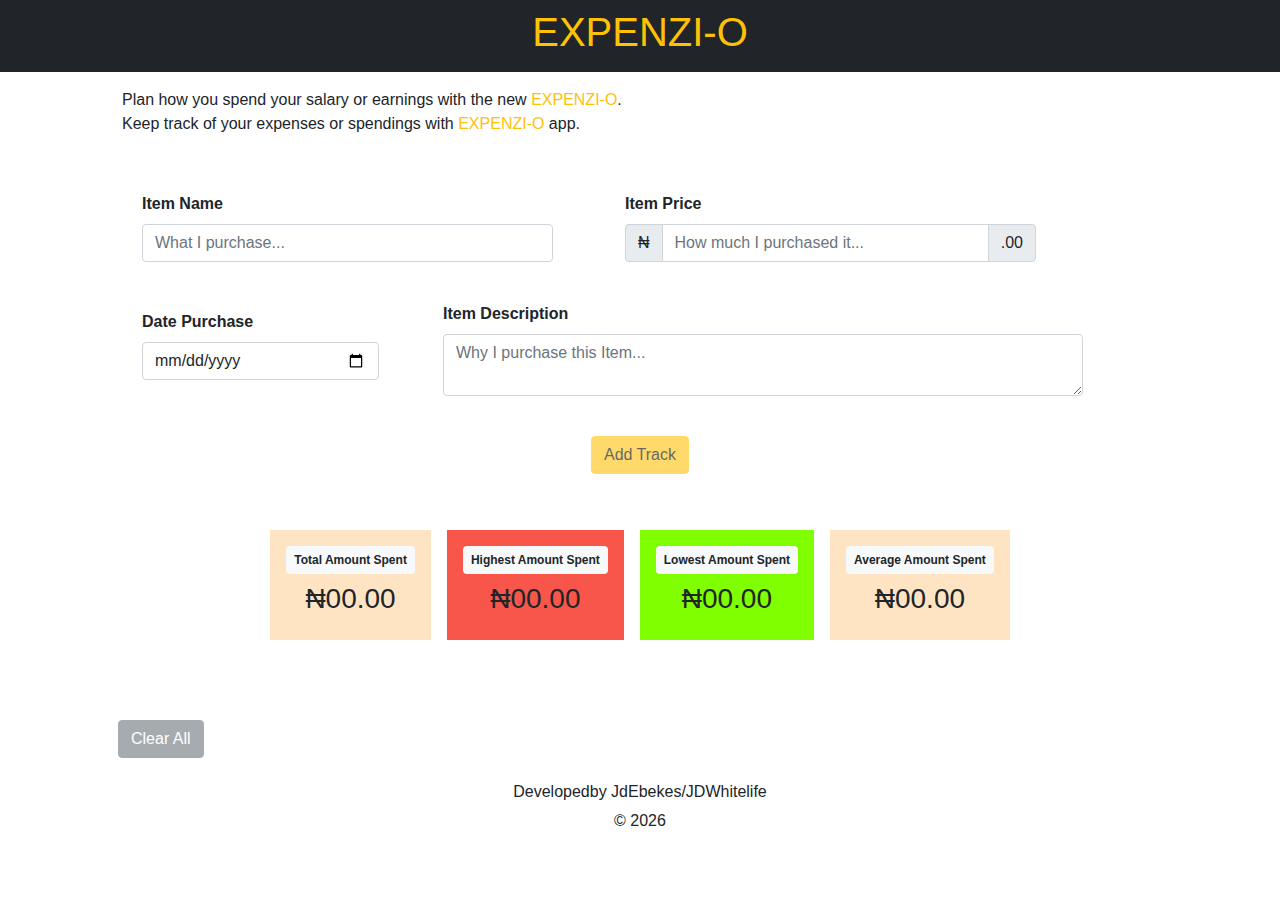
==== completedproject/expensetrackerapp/index.html @ 0bd3b7b0 "Fixes and Projects updates" ====
<html lang="en">

<head>
    <meta charset="UTF-8" />
    <meta http-equiv="X-UA-Compatible" content="IE=edge" />
    <meta name="viewport" content="width=device-width, initial-scale=1.0" />
    <title>Expense Tracker App</title>
    <link rel="stylesheet" href="style.css" />
    <link rel="stylesheet" href="./css/bootstrap.min.css" />
    <link rel="stylesheet" href="./css/fontawesome-all.min.css" />
    <script src="./js/bootstrap.min.js"></script>
    <script src="./js/jquery-1.11.3.min.js"></script>
    <script src="./index.js" defer></script>
</head>

<body>
    <div class="col-12 text-center bg-dark py-2">
        <h1 class="text-warning">EXPENZI-O</h1>
    </div>
    <div class="container px-5">
        <div class="row">
            <div class="col-md-12 p-3 text-start">
                <p>
                    Plan how you spend your salary or earnings with the new
                    <span><a href="index.html" class="text-warning text-decoration-none"
                >EXPENZI-O</a
              ></span
            >.
            <br />

            Keep track of your expenses or spendings with
            <span class="text-warning text-decoration-none">EXPENZI-O</span> app.
                </p>
            </div>
        </div>
        <form id="addTrack">
            <div class="row mb-4">
                <div class="row d-flex">
                    <div class="col-md-5 m-4">
                        <label for="itemName" class="form-label fw-bold">Item Name</label>
                        <input type="text" class="form-control" id="itemName" placeholder="What I purchase..." />
                    </div>
                    <div class="col-md-5 m-4">
                        <label for="itemItem" class="form-label fw-bold">Item Price</label
              >
              <div class="input-group">
                <span class="input-group-text">&#8358;</span>
                <input
                  type="number"
                  class="form-control"
                  id="itemPrice"
                  placeholder="How much I purchased it..."
                  aria-label="Amount (to the nearest naira)"
                />
                <span class="input-group-text">.00</span>
              </div>
            </div>
            <div class="col-md-3 m-4">
              <label for="dateAdded" class="form-label fw-bold"
                >Date Purchase</label
              >

              <input type="date" class="form-control" id="dateAdded" />
            </div>
            <div class="col-md-8">
              <div class="m-3">
                <label for="itemDescription" class="form-label fw-bold"
                  >Item Description</label
                >
                <textarea
                  class="form-control"
                  name="description"
                  id="itemDescription"
                  placeholder="Why I purchase this Item..."
                  rows="2"
                ></textarea>
              </div>
            </div>
          </div>
        </div>
        <div class="col-md-12 text-center d-flex justify-content-center">
          <button type="submit" class="btn btn-warning mx-2" id="submit">
            Add Track
          </button>
          <button type="button" class="btn btn-success mx-2" id="submitEdit">
            Done Edit
          </button>
        </div>
      </form>
      <div class="row my-5 d-flex justify-content-center text-center">
        <div class="col-lg-2 p-3 m-2 totalSpent">
          <div class="badge bg-light text-dark p-2 mb-2">
            Total Amount Spent
          </div>
          <h3></h3>
        </div>

        <div class="col-lg-2 p-3 m-2 highestSpent">
          <div class="badge bg-light text-dark p-2 mb-2">
            Highest Amount Spent
          </div>
          <h3></h3>
        </div>
        <div class="col-lg-2 p-3 m-2 lowestSpent">
          <div class="badge bg-light text-dark p-2 mb-2">
            Lowest Amount Spent
          </div>
          <h3></h3>
        </div>
        <div class="col-lg-2 p-3 m-2 averageTotal">
          <div class="badge bg-light text-dark p-2 mb-2">
            Average Amount Spent
          </div>
          <h3></h3>
        </div>
      </div>
      <div class="row displaycont"></div>
      <div class="col-md-12 text-start mt-4">
        <button
          type="button"
          class="btn btn-secondary text-center"
          id="clearAll"
        >
          Clear All
        </button>
      </div>
    </div>

    <footer class="text-center m-4">
      <h6>Developedby JdEbekes/JDWhitelife</h6>
      <p>&copy; <span id="setDate">2025</span></p>
    </footer>
  </body>
</html>
---- completedproject/expensetrackerapp/style.css ----
* {
    margin: 0;
    padding: 0;
    box-sizing: border-box;
    font-family: "poppins", sans-serif;
}

.form-control:focus {
    box-shadow: none !important;
}

.totalSpent,
.averageTotal {
    background-color: bisque;
    text-align: center;
}

.highestSpent {
    background-color: rgb(248, 86, 74);
}

.lowestSpent {
    background-color: chartreuse;
}

.bg-gray {
    background-color: rgb(241, 243, 245);
}

#submitEdit {
    display: none;
}

.inactive {
    pointer-events: none;
    opacity: 0.6;
}

.active {
    pointer-events: auto;
    opacity: 1;
}

@media (min-width: 989px) {
    .totalSpent,
    .averageTotal,
    .highestSpent,
    .lowestSpent {
        width: fit-content !important;
    }
}
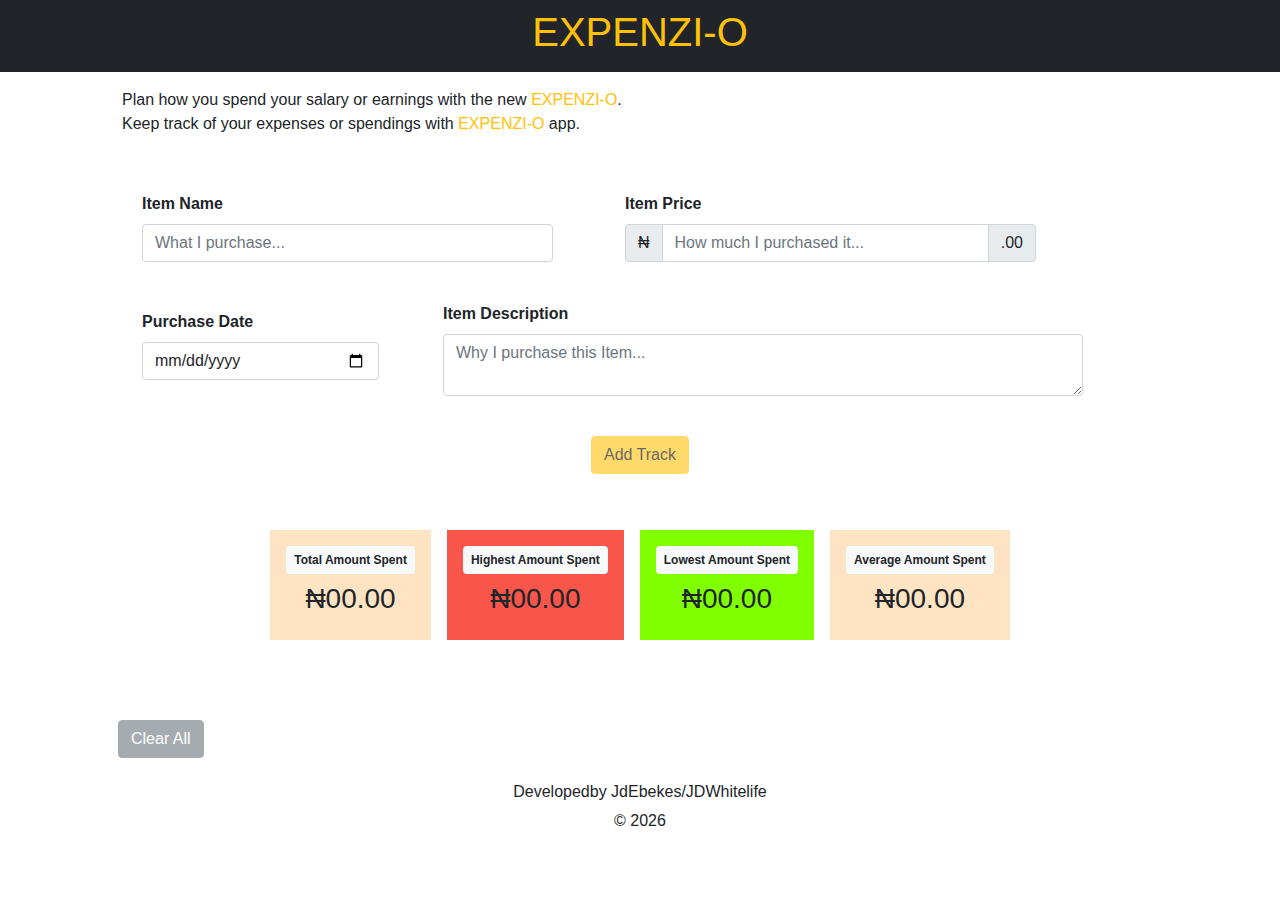
==== commit bf8550ba: "Added new skill and replaced one ongoing training" ====
--- a/completedproject/expensetrackerapp/index.html
+++ b/completedproject/expensetrackerapp/index.html
@@ -57,7 +57,7 @@
             </div>
             <div class="col-md-3 m-4">
               <label for="dateAdded" class="form-label fw-bold"
-                >Date Purchase</label
+                >Purchase Date</label
               >
 
               <input type="date" class="form-control" id="dateAdded" />
